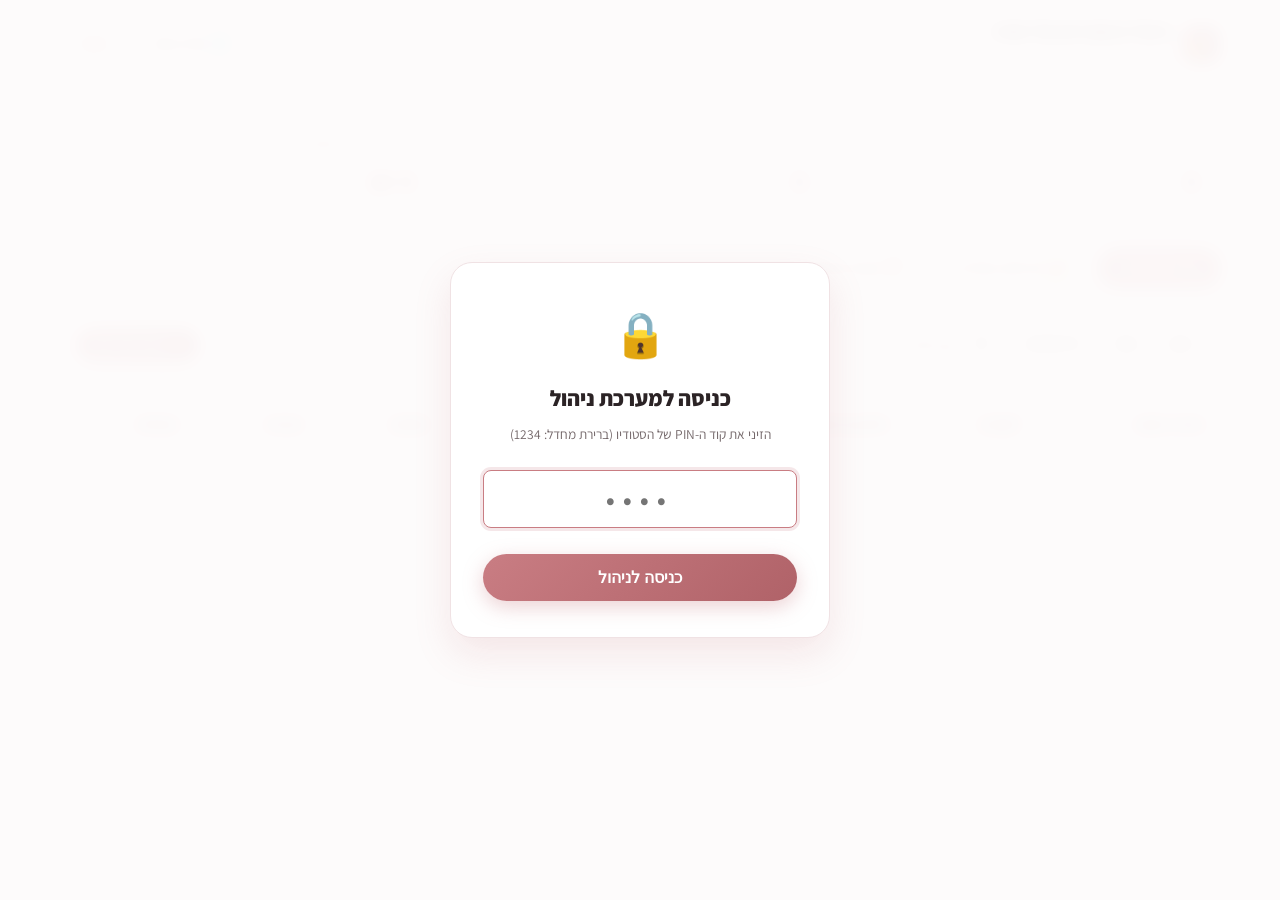
==== static/admin.html @ 30f77586 "Initial commit - Stav Nails booking website" ====
<!DOCTYPE html>
<html lang="he" dir="rtl">
<head>
  <meta charset="UTF-8">
  <meta name="viewport" content="width=device-width, initial-scale=1.0">
  <title>ניהול סטודיו | מערכת זימון תורים</title>
  <link rel="preconnect" href="https://fonts.googleapis.com">
  <link rel="preconnect" href="https://fonts.gstatic.com" crossorigin>
  <link href="https://fonts.googleapis.com/css2?family=Assistant:wght@300;400;600;700;800&display=swap" rel="stylesheet">
  <link rel="stylesheet" href="/static/styles.css">
  <style>
    body {
      background: #f8f6f7;
    }
    .admin-header {
      background: #ffffff;
      border-bottom: 1px solid var(--border);
      padding: 16px 0;
      position: sticky;
      top: 0;
      z-index: 90;
    }
    .admin-nav {
      display: flex;
      align-items: center;
      justify-content: space-between;
    }
    .admin-tabs {
      display: flex;
      gap: 10px;
      margin: 24px 0 20px;
      overflow-x: auto;
      padding-bottom: 4px;
    }
    .admin-tab-btn {
      background: white;
      border: 1px solid var(--border);
      padding: 10px 20px;
      border-radius: var(--radius-full);
      font-size: 14px;
      font-weight: 700;
      color: var(--text-muted);
      cursor: pointer;
      display: flex;
      align-items: center;
      gap: 8px;
      transition: var(--transition);
      white-space: nowrap;
    }
    .admin-tab-btn:hover {
      border-color: var(--primary);
      color: var(--primary-dark);
    }
    .admin-tab-btn.active {
      background: var(--primary);
      border-color: var(--primary);
      color: white;
      box-shadow: 0 4px 12px rgba(201, 125, 131, 0.3);
    }
    .stat-cards-grid {
      display: grid;
      grid-template-columns: repeat(auto-fit, minmax(200px, 1fr));
      gap: 16px;
      margin-bottom: 24px;
    }
    .stat-card {
      background: white;
      border: 1px solid var(--border);
      border-radius: var(--radius-md);
      padding: 20px;
      box-shadow: var(--shadow-sm);
    }
    .stat-val {
      font-size: 28px;
      font-weight: 800;
      color: var(--primary-dark);
      margin-top: 4px;
    }
    .stat-lbl {
      font-size: 13px;
      color: var(--text-muted);
      font-weight: 600;
    }
    /* Filter Bar */
    .filter-bar {
      background: white;
      border: 1px solid var(--border);
      border-radius: var(--radius-md);
      padding: 16px;
      margin-bottom: 20px;
      display: flex;
      gap: 12px;
      flex-wrap: wrap;
      align-items: center;
      justify-content: space-between;
    }
    .filter-group {
      display: flex;
      gap: 8px;
      align-items: center;
      flex-wrap: wrap;
    }
    .appts-table-wrap {
      background: white;
      border: 1px solid var(--border);
      border-radius: var(--radius-md);
      overflow-x: auto;
      box-shadow: var(--shadow-sm);
    }
    table {
      width: 100%;
      border-collapse: collapse;
      text-align: right;
      font-size: 14px;
    }
    th {
      background: var(--primary-subtle);
      padding: 14px 16px;
      font-weight: 700;
      color: var(--text-main);
      border-bottom: 1px solid var(--border);
    }
    td {
      padding: 14px 16px;
      border-bottom: 1px solid var(--border);
      vertical-align: middle;
    }
    tr:hover td {
      background: #fffcfd;
    }
    .status-badge {
      display: inline-block;
      padding: 4px 10px;
      border-radius: var(--radius-full);
      font-size: 12px;
      font-weight: 700;
    }
    .status-confirmed { background: #e8f7ee; color: #2a9d8f; }
    .status-completed { background: #e0f2fe; color: #0284c7; }
    .status-cancelled { background: #fee2e2; color: #dc2626; }
    .status-no_show { background: #fef3c7; color: #d97706; }

    /* Action buttons in table */
    .btn-action-sm {
      padding: 5px 10px;
      border-radius: var(--radius-sm);
      font-size: 12px;
      font-weight: 600;
      border: 1px solid var(--border);
      background: white;
      cursor: pointer;
      margin-left: 4px;
      transition: var(--transition);
      display: inline-flex;
      align-items: center;
      gap: 4px;
    }
    .btn-action-sm:hover {
      background: var(--primary-subtle);
      border-color: var(--primary);
    }
    .btn-wa-sm {
      background: #e6f9ed;
      color: #128c7e;
      border-color: #a7f3d0;
      text-decoration: none;
    }
    .btn-wa-sm:hover {
      background: #25d366;
      color: white;
    }

    /* Auth lock screen */
    .auth-overlay {
      position: fixed;
      inset: 0;
      background: rgba(253, 251, 251, 0.96);
      backdrop-filter: blur(8px);
      display: flex;
      align-items: center;
      justify-content: center;
      z-index: 999;
    }
    .auth-box {
      background: white;
      border: 1px solid var(--border);
      box-shadow: var(--shadow-lg);
      border-radius: var(--radius-lg);
      padding: 36px 32px;
      width: 100%;
      max-width: 380px;
      text-align: center;
    }
    .pin-input {
      letter-spacing: 8px;
      text-align: center;
      font-size: 24px;
      font-weight: 800;
    }

    /* Tab panels */
    .tab-view {
      display: none;
    }
    .tab-view.active {
      display: block;
    }
  </style>
</head>
<body>

  <!-- Admin Login Overlay -->
  <div id="authOverlay" class="auth-overlay">
    <div class="auth-box">
      <div style="font-size: 44px; margin-bottom: 12px;">🔒</div>
      <h2 style="font-size: 22px; font-weight: 800; margin-bottom: 8px;">כניסה למערכת ניהול</h2>
      <p style="color: var(--text-muted); font-size: 13.5px; margin-bottom: 24px;">
        הזיני את קוד ה-PIN של הסטודיו (ברירת מחדל: 1234)
      </p>
      <form onsubmit="handleAdminLogin(event)">
        <div class="form-group">
          <input type="password" id="adminPinInput" class="form-input pin-input" maxlength="8" placeholder="••••" required autofocus>
        </div>
        <button type="submit" class="btn-primary" style="width: 100%; justify-content: center; margin-top: 10px;">
          כניסה לניהול
        </button>
      </form>
    </div>
  </div>

  <!-- Admin Header -->
  <header class="admin-header">
    <div class="container admin-nav">
      <div style="display: flex; align-items: center; gap: 12px;">
        <a href="/" style="text-decoration: none;" title="מעבר לאתר הראשי">
          <div class="brand-icon">💅</div>
        </a>
        <div>
          <h1 style="font-size: 19px; font-weight: 800;" id="adminSalonTitle">ניהול ציפורניים של סתיו</h1>
          <span style="font-size: 12px; color: var(--primary); font-weight: 700;">מערכת ניהול תורים והגדרות</span>
        </div>
      </div>
      <div style="display: flex; gap: 10px; align-items: center;">
        <a href="/" class="btn-secondary" style="padding: 8px 16px; font-size: 13px;">
          🌐 צפייה באתר
        </a>
        <button onclick="logoutAdmin()" class="btn-action-sm" style="color: #dc2626; border-color: #fecaca; padding: 8px 14px;">
          יציאה
        </button>
      </div>
    </div>
  </header>

  <main class="container" style="padding-bottom: 80px;">

    <!-- Summary Statistics -->
    <div class="stat-cards-grid" style="margin-top: 24px;">
      <div class="stat-card">
        <div class="stat-lbl">תורים להיום</div>
        <div class="stat-val" id="statTodayCount">0</div>
      </div>
      <div class="stat-card">
        <div class="stat-lbl">סה״כ תורים החודש</div>
        <div class="stat-val" id="statMonthCount">0</div>
      </div>
      <div class="stat-card">
        <div class="stat-lbl">הכנסה חודשית משוערת</div>
        <div class="stat-val" id="statMonthRevenue">0 ₪</div>
      </div>
    </div>

    <!-- Navigation Tabs -->
    <div class="admin-tabs">
      <button class="admin-tab-btn active" onclick="switchAdminTab('appts', this)">
        📅 יומן תורים
      </button>
      <button class="admin-tab-btn" onclick="switchAdminTab('services', this)">
        💅 שירותים ומחירון
      </button>
      <button class="admin-tab-btn" onclick="switchAdminTab('hours', this)">
        ⏰ שעות פעילות
      </button>
      <button class="admin-tab-btn" onclick="switchAdminTab('reviews', this)">
        💬 חוות דעת (ביקורות)
      </button>
      <button class="admin-tab-btn" onclick="switchAdminTab('settings', this)">
        ⚙️ הגדרות סטודיו
      </button>
    </div>

    <!-- TAB 1: Appointments -->
    <section id="tabViewAppts" class="tab-view active">
      <div class="filter-bar">
        <div class="filter-group">
          <button class="btn-action-sm" onclick="filterDateShortcut('today')">היום</button>
          <button class="btn-action-sm" onclick="filterDateShortcut('tomorrow')">מחר</button>
          <button class="btn-action-sm" onclick="filterDateShortcut('all')">כל התורים</button>
          <input type="date" id="filterDateInput" class="form-input" style="width: auto; padding: 6px 12px; font-size: 13px;" onchange="loadAppointments()">
          <select id="filterStatusSelect" class="form-input" style="width: auto; padding: 6px 12px; font-size: 13px;" onchange="loadAppointments()">
            <option value="all">כל הסטטוסים</option>
            <option value="confirmed">מאושר</option>
            <option value="completed">הושלם</option>
            <option value="cancelled">מבוטל</option>
            <option value="no_show">לא הגיעה</option>
          </select>
        </div>
        <div class="filter-group">
          <input type="text" id="searchClientInput" placeholder="חיפוש לפי שם / טלפון..." class="form-input" style="width: 200px; padding: 6px 12px; font-size: 13px;" oninput="loadAppointments()">
          <button class="btn-primary" onclick="openManualBookingModal()" style="padding: 8px 18px; font-size: 13px;">
            + הוסף תור ידני
          </button>
        </div>
      </div>

      <div class="appts-table-wrap">
        <table>
          <thead>
            <tr>
              <th>תאריך ושעה</th>
              <th>לקוח/ה</th>
              <th>טלפון & וואטסאפ</th>
              <th>טיפול</th>
              <th>מחיר</th>
              <th>סטטוס</th>
              <th>הערות</th>
              <th>פעולות</th>
            </tr>
          </thead>
          <tbody id="apptsTableBody">
            <!-- Injected by admin.js -->
          </tbody>
        </table>
        <div id="noApptsMsg" style="display: none; text-align: center; padding: 40px; color: var(--text-muted);">
          לא נמצאו תורים לפי הסינון הנוכחי.
        </div>
      </div>
    </section>

    <!-- TAB 2: Services Management -->
    <section id="tabViewServices" class="tab-view">
      <div style="display: flex; justify-content: space-between; align-items: center; margin-bottom: 20px;">
        <h2 style="font-size: 20px; font-weight: 800;">שירותים, טיפולים ומחירים</h2>
        <button class="btn-primary" onclick="openNewServiceModal()" style="padding: 8px 18px; font-size: 13px;">
          + הוסף טיפול חדש
        </button>
      </div>

      <div class="appts-table-wrap">
        <table>
          <thead>
            <tr>
              <th>שם טיפול (עברית)</th>
              <th>קטגוריה</th>
              <th>משך (דקות)</th>
              <th>מחיר (₪)</th>
              <th>תגית</th>
              <th>פעולות</th>
            </tr>
          </thead>
          <tbody id="adminServicesTableBody">
            <!-- Injected by admin.js -->
          </tbody>
        </table>
      </div>
    </section>

    <!-- TAB 3: Business Hours -->
    <section id="tabViewHours" class="tab-view">
      <div style="background: white; border: 1px solid var(--border); border-radius: var(--radius-md); padding: 24px; max-width: 800px;">
        <h2 style="font-size: 20px; font-weight: 800; margin-bottom: 8px;">הגדרת ימי ושעות פעילות</h2>
        <p style="color: var(--text-muted); font-size: 13.5px; margin-bottom: 24px;">
          המערכת תאפשר ללקוחות להזמין תורים אך ורק בטווח השעות הפנויות שהגדרת כאן.
        </p>
        <div id="hoursFormContainer">
          <!-- Injected by admin.js -->
        </div>
        <button class="btn-primary" onclick="saveBusinessHours()" style="margin-top: 20px;">
          💾 שמירת שעות פעילות
        </button>
      </div>
    </section>

    <!-- TAB 4: Client Reviews -->
    <section id="tabViewReviews" class="tab-view">
      <div style="display: flex; justify-content: space-between; align-items: center; margin-bottom: 20px;">
        <div>
          <h2 style="font-size: 20px; font-weight: 800;">חוות דעת (ביקורות)</h2>
          <p style="color: var(--text-muted); font-size: 13.5px;">חוות דעת אותנטיות שנכתבו על ידי לקוחות באתר</p>
        </div>
      </div>

      <div class="appts-table-wrap">
        <table>
          <thead>
            <tr>
              <th style="width: 110px;">תאריך</th>
              <th style="width: 140px;">שם לקוח/ה</th>
              <th style="width: 120px;">דירוג</th>
              <th>חוות דעת</th>
              <th style="width: 90px;">פעולות</th>
            </tr>
          </thead>
          <tbody id="adminReviewsTableBody">
            <!-- Injected by admin.js -->
          </tbody>
        </table>
        <div id="noAdminReviewsMsg" style="display: none; text-align: center; padding: 40px; color: var(--text-muted);">
          טרם נכתבו חוות דעת באתר.
        </div>
      </div>
    </section>

    <!-- TAB 5: Studio Settings -->
    <section id="tabViewSettings" class="tab-view">
      <div style="background: white; border: 1px solid var(--border); border-radius: var(--radius-md); padding: 24px; max-width: 680px;">
        <h2 style="font-size: 20px; font-weight: 800; margin-bottom: 18px;">פרטי הסטודיו והגדרות מערכת</h2>
        <form onsubmit="saveSalonSettings(event)">
          <div class="form-group">
            <label class="form-label">שם הסטודיו (עברית)</label>
            <input type="text" id="settingNameHe" class="form-input" required>
          </div>
          <div class="form-group">
            <label class="form-label">שם הסטודיו (אנגלית)</label>
            <input type="text" id="settingNameEn" class="form-input" required>
          </div>
          <div class="form-group">
            <label class="form-label">מספר טלפון לבירורים</label>
            <input type="text" id="settingPhone" class="form-input" required>
          </div>
          <div class="form-group">
            <label class="form-label">מספר וואטסאפ להודעות (כולל קידומת 972, לדוגמה: 972501234567)</label>
            <input type="text" id="settingWa" class="form-input" required>
          </div>
          <div class="form-group">
            <label class="form-label">כתובת הסטודיו</label>
            <input type="text" id="settingAddress" class="form-input" required>
          </div>
          <div class="form-group">
            <label class="form-label">קוד PIN לניהול (ברירת מחדל: 1234)</label>
            <input type="text" id="settingPin" class="form-input" required>
          </div>
          <div class="form-group">
            <label class="form-label">מדיניות ביטולים והערות לקוח</label>
            <textarea id="settingPolicy" class="form-input" rows="3"></textarea>
          </div>
          <button type="submit" class="btn-primary" style="margin-top: 10px;">
            💾 שמור שינויים
          </button>
        </form>
      </div>
    </section>

  </main>

  <!-- Service Edit / Add Modal -->
  <div id="serviceModal" class="modal-overlay">
    <div class="modal-content" style="max-width: 520px;">
      <div class="modal-header">
        <h3 class="modal-title" id="serviceModalTitle">עריכת טיפול</h3>
        <button class="btn-close" onclick="closeServiceModal()">✕</button>
      </div>
      <div class="modal-body">
        <form onsubmit="saveServiceForm(event)">
          <input type="hidden" id="editServiceId">
          <div class="form-group">
            <label class="form-label">שם הטיפול (עברית) *</label>
            <input type="text" id="srvNameHe" class="form-input" required>
          </div>
          <div class="form-group">
            <label class="form-label">שם הטיפול (אנגלית)</label>
            <input type="text" id="srvNameEn" class="form-input">
          </div>
          <div class="form-group">
            <label class="form-label">קטגוריה *</label>
            <select id="srvCategory" class="form-input">
              <option value="gel">לק ג'ל ומניקור (gel)</option>
              <option value="extensions">בנייה ומילוי (extensions)</option>
              <option value="pedicure">פדיקור (pedicure)</option>
              <option value="art">נייל ארט ותוספות (art)</option>
              <option value="care">הסרה וטיפוח (care)</option>
            </select>
          </div>
          <div style="display: grid; grid-template-columns: 1fr 1fr; gap: 12px;">
            <div class="form-group">
              <label class="form-label">משך הטיפול (דקות) *</label>
              <input type="number" id="srvDuration" class="form-input" required min="10" step="5" value="60">
            </div>
            <div class="form-group">
              <label class="form-label">מחיר (₪) *</label>
              <input type="number" id="srvPrice" class="form-input" required min="0" step="5" value="140">
            </div>
          </div>
          <div class="form-group">
            <label class="form-label">תיאור הטיפול</label>
            <textarea id="srvDescHe" class="form-input" rows="2"></textarea>
          </div>
          <div class="form-group">
            <label class="form-label">תגית מיוחדת (למשל: הכי פופולרי ✨)</label>
            <input type="text" id="srvBadgeHe" class="form-input">
          </div>
          <div style="display: flex; justify-content: flex-end; gap: 10px; margin-top: 16px;">
            <button type="button" class="btn-secondary" onclick="closeServiceModal()">ביטול</button>
            <button type="submit" class="btn-primary">שמירה</button>
          </div>
        </form>
      </div>
    </div>
  </div>

  <!-- Manual Booking Modal -->
  <div id="manualBookingModal" class="modal-overlay">
    <div class="modal-content" style="max-width: 520px;">
      <div class="modal-header">
        <h3 class="modal-title">הוספת תור ידני (טלפוני / ווק-אין)</h3>
        <button class="btn-close" onclick="closeManualBookingModal()">✕</button>
      </div>
      <div class="modal-body">
        <form onsubmit="handleManualBookingSubmit(event)">
          <div class="form-group">
            <label class="form-label">שם הלקוח/ה *</label>
            <input type="text" id="manualName" class="form-input" required>
          </div>
          <div class="form-group">
            <label class="form-label">מספר טלפון *</label>
            <input type="tel" id="manualPhone" class="form-input" required>
          </div>
          <div class="form-group">
            <label class="form-label">טיפול *</label>
            <select id="manualServiceSelect" class="form-input" required>
              <!-- Populated by JS -->
            </select>
          </div>
          <div style="display: grid; grid-template-columns: 1fr 1fr; gap: 12px;">
            <div class="form-group">
              <label class="form-label">תאריך *</label>
              <input type="date" id="manualDate" class="form-input" required>
            </div>
            <div class="form-group">
              <label class="form-label">שעת התחלה *</label>
              <input type="time" id="manualStartTime" class="form-input" required value="10:00">
            </div>
          </div>
          <div class="form-group">
            <label class="form-label">הערות</label>
            <textarea id="manualNotes" class="form-input" rows="2" placeholder="למשל: תור טלפוני"></textarea>
          </div>
          <div style="display: flex; justify-content: flex-end; gap: 10px; margin-top: 16px;">
            <button type="button" class="btn-secondary" onclick="closeManualBookingModal()">ביטול</button>
            <button type="submit" class="btn-primary">הוספת תור</button>
          </div>
        </form>
      </div>
    </div>
  </div>

  <script src="/static/admin.js"></script>
</body>
</html>
---- static/styles.css ----
:root {
  --primary: #c97d83;
  --primary-dark: #b06268;
  --primary-light: #fbebee;
  --primary-subtle: #fff5f6;
  --gold: #d4af37;
  --gold-light: #f7eed7;
  --text-main: #2b2325;
  --text-muted: #74686a;
  --text-light: #9e8e91;
  --bg-main: #fdfbfb;
  --bg-card: #ffffff;
  --border: #f0e2e4;
  --border-focus: #c97d83;
  --shadow-sm: 0 2px 8px rgba(199, 125, 131, 0.08);
  --shadow-md: 0 8px 24px rgba(199, 125, 131, 0.12);
  --shadow-lg: 0 16px 36px rgba(199, 125, 131, 0.16);
  --radius-sm: 8px;
  --radius-md: 14px;
  --radius-lg: 22px;
  --radius-full: 9999px;
  --font-heading: 'Playfair Display', 'Assistant', serif, -apple-system, sans-serif;
  --font-body: 'Assistant', -apple-system, BlinkMacSystemFont, "Segoe UI", Roboto, sans-serif;
  --transition: all 0.25s cubic-bezier(0.16, 1, 0.3, 1);
}

* {
  box-sizing: border-box;
  margin: 0;
  padding: 0;
}

body {
  font-family: var(--font-body);
  background-color: var(--bg-main);
  color: var(--text-main);
  line-height: 1.6;
  min-height: 100vh;
  -webkit-font-smoothing: antialiased;
}

/* RTL / LTR Helpers */
[dir="rtl"] {
  direction: rtl;
  text-align: right;
}
[dir="ltr"] {
  direction: ltr;
  text-align: left;
}

/* Container */
.container {
  max-width: 1200px;
  margin: 0 auto;
  padding: 0 20px;
}

/* Navbar */
.navbar {
  background: rgba(255, 255, 255, 0.92);
  backdrop-filter: blur(12px);
  position: sticky;
  top: 0;
  z-index: 100;
  border-bottom: 1px solid var(--border);
  padding: 14px 0;
}

.nav-content {
  display: flex;
  align-items: center;
  justify-content: space-between;
}

.brand {
  display: flex;
  align-items: center;
  gap: 10px;
  text-decoration: none;
  color: var(--text-main);
}

.brand-icon {
  width: 38px;
  height: 38px;
  background: linear-gradient(135deg, var(--primary), var(--primary-dark));
  color: #fff;
  border-radius: 12px;
  display: flex;
  align-items: center;
  justify-content: center;
  font-size: 20px;
  box-shadow: 0 4px 12px rgba(201, 125, 131, 0.3);
}

.brand-name {
  font-size: 20px;
  font-weight: 700;
  letter-spacing: -0.3px;
}

.brand-tagline {
  font-size: 11px;
  color: var(--primary);
  font-weight: 600;
  text-transform: uppercase;
  letter-spacing: 0.5px;
}

.nav-actions {
  display: flex;
  align-items: center;
  gap: 12px;
}

.btn-lang {
  background: var(--primary-subtle);
  color: var(--primary-dark);
  border: 1px solid var(--border);
  padding: 6px 14px;
  border-radius: var(--radius-full);
  font-size: 13px;
  font-weight: 600;
  cursor: pointer;
  transition: var(--transition);
  display: flex;
  align-items: center;
  gap: 6px;
}

.btn-lang:hover {
  background: var(--primary-light);
}

.btn-admin-link {
  text-decoration: none;
  color: var(--text-muted);
  font-size: 13px;
  font-weight: 500;
  padding: 6px 12px;
  border-radius: var(--radius-full);
  transition: var(--transition);
}

.btn-admin-link:hover {
  color: var(--primary-dark);
  background: var(--primary-subtle);
}

/* Hero Section */
.hero {
  padding: 50px 0 60px;
  position: relative;
  overflow: hidden;
}

.hero-bg-accent {
  position: absolute;
  top: -150px;
  left: 50%;
  transform: translateX(-50%);
  width: 600px;
  height: 600px;
  background: radial-gradient(circle, rgba(251, 235, 238, 0.8) 0%, rgba(253, 251, 251, 0) 70%);
  z-index: -1;
  pointer-events: none;
}

.hero-inner {
  display: grid;
  grid-template-columns: 1.2fr 0.8fr;
  gap: 40px;
  align-items: center;
}

@media (max-width: 860px) {
  .hero-inner {
    grid-template-columns: 1fr;
    text-align: center;
  }
}

.hero-tag {
  display: inline-flex;
  align-items: center;
  gap: 8px;
  background: var(--primary-light);
  color: var(--primary-dark);
  padding: 6px 16px;
  border-radius: var(--radius-full);
  font-size: 13px;
  font-weight: 700;
  margin-bottom: 18px;
}

.hero-title {
  font-size: 42px;
  font-weight: 800;
  line-height: 1.2;
  color: var(--text-main);
  margin-bottom: 16px;
}

.hero-title span {
  background: linear-gradient(135deg, var(--primary-dark), #e07a5f);
  -webkit-background-clip: text;
  -webkit-text-fill-color: transparent;
}

.hero-desc {
  font-size: 17px;
  color: var(--text-muted);
  margin-bottom: 28px;
  max-width: 520px;
}

@media (max-width: 860px) {
  .hero-desc {
    margin: 0 auto 28px;
  }
}

.hero-cta-group {
  display: flex;
  align-items: center;
  gap: 14px;
  flex-wrap: wrap;
}

@media (max-width: 860px) {
  .hero-cta-group {
    justify-content: center;
  }
}

.btn-primary {
  background: linear-gradient(135deg, var(--primary), var(--primary-dark));
  color: white;
  border: none;
  padding: 14px 32px;
  border-radius: var(--radius-full);
  font-size: 16px;
  font-weight: 700;
  cursor: pointer;
  box-shadow: 0 6px 20px rgba(201, 125, 131, 0.35);
  transition: var(--transition);
  display: inline-flex;
  align-items: center;
  gap: 10px;
  text-decoration: none;
}

.btn-primary:hover {
  transform: translateY(-2px);
  box-shadow: 0 8px 26px rgba(201, 125, 131, 0.45);
}

.btn-secondary {
  background: white;
  color: var(--text-main);
  border: 1px solid var(--border);
  padding: 14px 26px;
  border-radius: var(--radius-full);
  font-size: 15px;
  font-weight: 600;
  cursor: pointer;
  transition: var(--transition);
  text-decoration: none;
  display: inline-flex;
  align-items: center;
  gap: 8px;
}

.btn-secondary:hover {
  background: var(--primary-subtle);
  border-color: var(--primary);
  color: var(--primary-dark);
}

/* Hero Badge Cards */
.hero-visual {
  position: relative;
  display: flex;
  justify-content: center;
}

.hero-card-stack {
  position: relative;
  width: 100%;
  max-width: 360px;
}

.hero-main-card {
  background: #ffffff;
  border-radius: var(--radius-lg);
  padding: 24px;
  box-shadow: var(--shadow-lg);
  border: 1px solid var(--border);
}

.hero-rating-box {
  display: flex;
  align-items: center;
  gap: 12px;
  margin-bottom: 20px;
  padding-bottom: 16px;
  border-bottom: 1px solid var(--border);
}

.rating-stars {
  color: #ffb703;
  font-size: 18px;
  letter-spacing: 2px;
}

.rating-text {
  font-size: 14px;
  font-weight: 700;
  color: var(--text-main);
}

.hero-features-list {
  list-style: none;
  display: flex;
  flex-direction: column;
  gap: 14px;
}

.hero-feature-item {
  display: flex;
  align-items: center;
  gap: 12px;
  font-size: 14px;
  font-weight: 600;
  color: var(--text-main);
}

.feature-check {
  width: 24px;
  height: 24px;
  border-radius: 50%;
  background: var(--primary-light);
  color: var(--primary-dark);
  display: flex;
  align-items: center;
  justify-content: center;
  font-size: 13px;
  flex-shrink: 0;
}

/* Category Filter Tabs */
.services-section {
  padding: 40px 0 80px;
}

.section-header {
  text-align: center;
  margin-bottom: 36px;
}

.section-subtitle {
  font-size: 13px;
  font-weight: 700;
  color: var(--primary);
  text-transform: uppercase;
  letter-spacing: 1px;
  margin-bottom: 6px;
}

.section-title {
  font-size: 32px;
  font-weight: 800;
  color: var(--text-main);
  margin-bottom: 10px;
}

.category-tabs {
  display: flex;
  justify-content: center;
  gap: 8px;
  flex-wrap: wrap;
  margin-bottom: 34px;
}

.cat-tab {
  background: white;
  border: 1px solid var(--border);
  padding: 9px 20px;
  border-radius: var(--radius-full);
  font-size: 14px;
  font-weight: 600;
  color: var(--text-muted);
  cursor: pointer;
  transition: var(--transition);
}

.cat-tab:hover {
  border-color: var(--primary);
  color: var(--primary-dark);
}

.cat-tab.active {
  background: var(--primary);
  border-color: var(--primary);
  color: white;
  box-shadow: 0 4px 14px rgba(201, 125, 131, 0.3);
}

/* Service Grid */
.services-grid {
  display: grid;
  grid-template-columns: repeat(auto-fill, minmax(330px, 1fr));
  gap: 24px;
}

.service-card {
  background: white;
  border: 1px solid var(--border);
  border-radius: var(--radius-md);
  padding: 24px;
  transition: var(--transition);
  display: flex;
  flex-direction: column;
  position: relative;
  box-shadow: var(--shadow-sm);
}

.service-card:hover {
  transform: translateY(-4px);
  box-shadow: var(--shadow-md);
  border-color: rgba(201, 125, 131, 0.4);
}

.service-badge {
  position: absolute;
  top: 16px;
  background: var(--gold-light);
  color: #926d15;
  padding: 3px 10px;
  border-radius: var(--radius-full);
  font-size: 11px;
  font-weight: 700;
}

[dir="rtl"] .service-badge {
  left: 16px;
}
[dir="ltr"] .service-badge {
  right: 16px;
}

.service-header {
  margin-bottom: 12px;
  padding-right: 70px;
}
[dir="rtl"] .service-header {
  padding-right: 0;
  padding-left: 70px;
}

.service-name {
  font-size: 19px;
  font-weight: 700;
  color: var(--text-main);
  line-height: 1.3;
}

.service-desc {
  font-size: 13.5px;
  color: var(--text-muted);
  margin-bottom: 20px;
  flex-grow: 1;
}

.service-footer {
  display: flex;
  align-items: center;
  justify-content: space-between;
  border-top: 1px solid var(--border);
  padding-top: 16px;
}

.service-price-block {
  display: flex;
  flex-direction: column;
}

.service-price {
  font-size: 22px;
  font-weight: 800;
  color: var(--text-main);
}

.service-duration {
  font-size: 12.5px;
  color: var(--text-light);
  display: flex;
  align-items: center;
  gap: 4px;
}

.btn-book-service {
  background: var(--primary-light);
  color: var(--primary-dark);
  border: 1px solid transparent;
  padding: 8px 18px;
  border-radius: var(--radius-full);
  font-size: 13.5px;
  font-weight: 700;
  cursor: pointer;
  transition: var(--transition);
}

.btn-book-service:hover {
  background: var(--primary);
  color: white;
}

/* Modal Overlay */
.modal-overlay {
  position: fixed;
  top: 0;
  left: 0;
  right: 0;
  bottom: 0;
  background: rgba(26, 17, 19, 0.6);
  backdrop-filter: blur(4px);
  display: none;
  align-items: center;
  justify-content: center;
  z-index: 1000;
  padding: 16px;
}

.modal-overlay.active {
  display: flex;
  animation: fadeIn 0.2s ease-out;
}

@keyframes fadeIn {
  from { opacity: 0; }
  to { opacity: 1; }
}

.modal-content {
  background: white;
  width: 100%;
  max-width: 640px;
  max-height: 90vh;
  border-radius: var(--radius-lg);
  overflow-y: auto;
  box-shadow: 0 24px 48px rgba(0, 0, 0, 0.2);
  position: relative;
  display: flex;
  flex-direction: column;
}

.modal-header {
  padding: 20px 24px;
  border-bottom: 1px solid var(--border);
  display: flex;
  align-items: center;
  justify-content: space-between;
  position: sticky;
  top: 0;
  background: white;
  z-index: 10;
}

.modal-title {
  font-size: 20px;
  font-weight: 700;
}

.btn-close {
  background: none;
  border: none;
  font-size: 22px;
  color: var(--text-muted);
  cursor: pointer;
  width: 32px;
  height: 32px;
  border-radius: 50%;
  display: flex;
  align-items: center;
  justify-content: center;
  transition: var(--transition);
}

.btn-close:hover {
  background: var(--primary-light);
  color: var(--primary-dark);
}

/* Step Wizard Progress Bar */
.wizard-progress {
  display: flex;
  padding: 14px 24px;
  background: var(--primary-subtle);
  border-bottom: 1px solid var(--border);
  gap: 8px;
}

.wizard-step-indicator {
  flex: 1;
  display: flex;
  align-items: center;
  gap: 8px;
  font-size: 12px;
  font-weight: 700;
  color: var(--text-light);
}

.step-num {
  width: 24px;
  height: 24px;
  border-radius: 50%;
  background: white;
  border: 1px solid var(--border);
  display: flex;
  align-items: center;
  justify-content: center;
  font-size: 11px;
}

.wizard-step-indicator.active {
  color: var(--primary-dark);
}

.wizard-step-indicator.active .step-num {
  background: var(--primary);
  color: white;
  border-color: var(--primary);
}

.wizard-step-indicator.completed .step-num {
  background: var(--primary-dark);
  color: white;
  border-color: var(--primary-dark);
}

.modal-body {
  padding: 24px;
  flex: 1;
}

.step-panel {
  display: none;
}

.step-panel.active {
  display: block;
  animation: stepFade 0.25s ease-out;
}

@keyframes stepFade {
  from { opacity: 0; transform: translateY(6px); }
  to { opacity: 1; transform: translateY(0); }
}

/* Step 1: Services Selection */
.services-select-list {
  display: flex;
  flex-direction: column;
  gap: 10px;
  max-height: 280px;
  overflow-y: auto;
  margin-bottom: 20px;
  padding-right: 4px;
}

.select-service-item {
  display: flex;
  align-items: center;
  justify-content: space-between;
  padding: 14px 16px;
  border: 2px solid var(--border);
  border-radius: var(--radius-md);
  cursor: pointer;
  transition: var(--transition);
}

.select-service-item:hover {
  border-color: var(--primary);
  background: var(--primary-subtle);
}

.select-service-item.selected {
  border-color: var(--primary);
  background: var(--primary-light);
}

.item-left {
  display: flex;
  flex-direction: column;
}

.item-title {
  font-size: 15px;
  font-weight: 700;
  color: var(--text-main);
}

.item-meta {
  font-size: 12px;
  color: var(--text-muted);
}

.item-price {
  font-size: 16px;
  font-weight: 800;
  color: var(--primary-dark);
}

.addon-section-title {
  font-size: 14px;
  font-weight: 700;
  color: var(--text-muted);
  margin: 16px 0 10px;
}

.addons-grid {
  display: grid;
  grid-template-columns: 1fr 1fr;
  gap: 10px;
  margin-bottom: 20px;
}

@media (max-width: 500px) {
  .addons-grid {
    grid-template-columns: 1fr;
  }
}

.addon-pill {
  display: flex;
  align-items: center;
  justify-content: space-between;
  padding: 10px 14px;
  border: 1px solid var(--border);
  border-radius: var(--radius-sm);
  cursor: pointer;
  font-size: 13px;
  transition: var(--transition);
}

.addon-pill:hover {
  border-color: var(--primary);
}

.addon-pill.selected {
  background: var(--primary-light);
  border-color: var(--primary);
  font-weight: 700;
  color: var(--primary-dark);
}

/* Step 2: Date & Time Picker */
.date-picker-wrap {
  margin-bottom: 20px;
}

.date-scroll-row {
  display: flex;
  gap: 10px;
  overflow-x: auto;
  padding: 6px 2px 14px;
  scrollbar-width: thin;
}

.date-pill {
  flex: 0 0 76px;
  padding: 12px 6px;
  background: white;
  border: 2px solid var(--border);
  border-radius: var(--radius-md);
  text-align: center;
  cursor: pointer;
  transition: var(--transition);
  user-select: none;
}

.date-pill:hover:not(.disabled) {
  border-color: var(--primary);
  background: var(--primary-subtle);
}

.date-pill.selected {
  border-color: var(--primary);
  background: var(--primary);
  color: white;
  box-shadow: 0 4px 12px rgba(201, 125, 131, 0.35);
}

.date-pill.disabled {
  opacity: 0.4;
  cursor: not-allowed;
  background: #f5f5f5;
}

.date-day-name {
  font-size: 12px;
  font-weight: 600;
}

.date-day-num {
  font-size: 20px;
  font-weight: 800;
  line-height: 1.2;
}

.date-month-name {
  font-size: 11px;
  color: var(--text-light);
}

.date-pill.selected .date-month-name {
  color: rgba(255, 255, 255, 0.9);
}

.time-slots-container {
  margin-top: 16px;
}

.slots-grid {
  display: grid;
  grid-template-columns: repeat(auto-fill, minmax(88px, 1fr));
  gap: 10px;
  max-height: 220px;
  overflow-y: auto;
  padding: 4px;
}

.time-slot-btn {
  background: white;
  border: 1px solid var(--border);
  padding: 10px 6px;
  border-radius: var(--radius-sm);
  font-size: 14px;
  font-weight: 700;
  color: var(--text-main);
  cursor: pointer;
  text-align: center;
  transition: var(--transition);
}

.time-slot-btn:hover {
  border-color: var(--primary);
  color: var(--primary-dark);
  background: var(--primary-subtle);
}

.time-slot-btn.selected {
  background: var(--primary);
  border-color: var(--primary);
  color: white;
  box-shadow: 0 3px 10px rgba(201, 125, 131, 0.3);
}

.no-slots-msg {
  text-align: center;
  padding: 30px;
  color: var(--text-muted);
  font-size: 14px;
  background: var(--primary-subtle);
  border-radius: var(--radius-md);
}

/* Step 3: Client Form */
.form-group {
  margin-bottom: 16px;
}

.form-label {
  display: block;
  font-size: 13.5px;
  font-weight: 700;
  margin-bottom: 6px;
  color: var(--text-main);
}

.form-input {
  width: 100%;
  padding: 12px 14px;
  border: 1.5px solid var(--border);
  border-radius: var(--radius-sm);
  font-size: 15px;
  font-family: inherit;
  color: var(--text-main);
  transition: var(--transition);
  background: #fff;
}

.form-input:focus {
  outline: none;
  border-color: var(--border-focus);
  box-shadow: 0 0 0 3px rgba(201, 125, 131, 0.18);
}

.booking-summary-card {
  background: var(--primary-subtle);
  border: 1px solid var(--border);
  border-radius: var(--radius-md);
  padding: 16px;
  margin: 20px 0;
  display: flex;
  flex-direction: column;
  gap: 8px;
  font-size: 13.5px;
}

.summary-row {
  display: flex;
  justify-content: space-between;
  align-items: center;
}

.summary-total {
  border-top: 1px dashed var(--border);
  padding-top: 8px;
  margin-top: 4px;
  font-weight: 800;
  font-size: 16px;
  color: var(--primary-dark);
}

/* Step 4: Confirmation Screen */
.confirmation-wrap {
  text-align: center;
  padding: 20px 10px;
}

.conf-icon {
  width: 72px;
  height: 72px;
  background: #e8f7ee;
  color: #2a9d8f;
  border-radius: 50%;
  display: flex;
  align-items: center;
  justify-content: center;
  font-size: 36px;
  margin: 0 auto 18px;
}

.conf-code-badge {
  display: inline-block;
  background: var(--primary-light);
  color: var(--primary-dark);
  padding: 6px 18px;
  border-radius: var(--radius-full);
  font-size: 15px;
  font-weight: 800;
  letter-spacing: 1px;
  margin: 12px 0 20px;
}

.conf-actions {
  display: flex;
  flex-direction: column;
  gap: 12px;
  margin-top: 24px;
}

.btn-whatsapp {
  background: #25d366;
  color: white;
  border: none;
  padding: 13px 24px;
  border-radius: var(--radius-full);
  font-size: 15px;
  font-weight: 700;
  cursor: pointer;
  display: inline-flex;
  align-items: center;
  justify-content: center;
  gap: 8px;
  text-decoration: none;
  box-shadow: 0 4px 14px rgba(37, 211, 102, 0.3);
  transition: var(--transition);
}

.btn-whatsapp:hover {
  background: #20ba5a;
  transform: translateY(-2px);
}

.btn-calendar {
  background: white;
  border: 1.5px solid var(--border);
  color: var(--text-main);
  padding: 12px 24px;
  border-radius: var(--radius-full);
  font-size: 14px;
  font-weight: 700;
  cursor: pointer;
  display: inline-flex;
  align-items: center;
  justify-content: center;
  gap: 8px;
  text-decoration: none;
  transition: var(--transition);
}

.btn-calendar:hover {
  background: var(--primary-subtle);
  border-color: var(--primary);
  color: var(--primary-dark);
}

/* Modal Footer Buttons */
.modal-footer {
  padding: 16px 24px;
  border-top: 1px solid var(--border);
  display: flex;
  justify-content: space-between;
  align-items: center;
  background: white;
  position: sticky;
  bottom: 0;
}

/* Gallery & Highlights Section */
.gallery-section {
  padding: 60px 0;
  background: #ffffff;
  border-top: 1px solid var(--border);
  border-bottom: 1px solid var(--border);
}

.gallery-grid {
  display: grid;
  grid-template-columns: repeat(auto-fit, minmax(240px, 1fr));
  gap: 18px;
  margin-top: 28px;
}

.gallery-item {
  border-radius: var(--radius-md);
  overflow: hidden;
  height: 240px;
  background: #fdf2f4;
  position: relative;
  display: flex;
  flex-direction: column;
  align-items: center;
  justify-content: center;
  border: 1px solid var(--border);
  transition: var(--transition);
}

.gallery-item:hover {
  transform: scale(1.02);
}

.gallery-art {
  font-size: 48px;
  margin-bottom: 10px;
}

.gallery-label {
  font-size: 14px;
  font-weight: 700;
  color: var(--primary-dark);
}

/* Reviews */
.reviews-section {
  padding: 60px 0;
}

.reviews-grid {
  display: grid;
  grid-template-columns: repeat(auto-fit, minmax(280px, 1fr));
  gap: 20px;
  margin-top: 28px;
}

.review-card {
  background: white;
  border: 1px solid var(--border);
  border-radius: var(--radius-md);
  padding: 20px;
  box-shadow: var(--shadow-sm);
}

.review-stars {
  color: #ffb703;
  margin-bottom: 10px;
  font-size: 15px;
}

.review-text {
  font-size: 14px;
  color: var(--text-muted);
  margin-bottom: 12px;
  font-style: italic;
}

.review-author {
  font-size: 13.5px;
  font-weight: 700;
  color: var(--text-main);
}

.review-date {
  font-size: 11.5px;
  color: var(--text-light);
  margin-top: 4px;
}

/* Real Reviews Action Bar & Star Picker */
.reviews-action-bar {
  display: flex;
  justify-content: space-between;
  align-items: center;
  flex-wrap: wrap;
  gap: 16px;
  margin-bottom: 24px;
}

.reviews-summary-badge {
  display: inline-flex;
  align-items: center;
  gap: 8px;
  background: var(--gold-light);
  color: #855f08;
  padding: 6px 14px;
  border-radius: var(--radius-full);
  font-size: 13px;
  font-weight: 700;
}

.star-rating-picker {
  display: flex;
  gap: 6px;
  margin: 8px 0 16px;
  direction: ltr; /* keep 1-5 from left to right */
}

.star-btn {
  background: none;
  border: none;
  font-size: 28px;
  color: #d8cfd0;
  cursor: pointer;
  transition: transform 0.15s ease, color 0.15s ease;
  line-height: 1;
  padding: 2px;
}

.star-btn:hover,
.star-btn.active {
  color: #ffb703;
  transform: scale(1.18);
}

.empty-reviews-card {
  text-align: center;
  padding: 40px 20px;
  background: white;
  border: 1.5px dashed var(--border);
  border-radius: var(--radius-md);
  color: var(--text-muted);
  grid-column: 1 / -1;
}

/* Footer */
.site-footer {
  background: #201a1b;
  color: #d1c5c7;
  padding: 50px 0 24px;
  font-size: 14px;
}

.footer-grid {
  display: grid;
  grid-template-columns: 2fr 1fr 1fr;
  gap: 40px;
  margin-bottom: 40px;
}

@media (max-width: 768px) {
  .footer-grid {
    grid-template-columns: 1fr;
    gap: 24px;
  }
}

.footer-col-title {
  color: white;
  font-size: 16px;
  font-weight: 700;
  margin-bottom: 14px;
}

.footer-contact-item {
  display: flex;
  align-items: center;
  gap: 8px;
  margin-bottom: 10px;
  color: #d1c5c7;
  text-decoration: none;
}

.footer-bottom {
  border-top: 1px solid #362d2e;
  padding-top: 20px;
  text-align: center;
  font-size: 13px;
  color: #8f8184;
}

/* Loading spinner */
.spinner {
  display: inline-block;
  width: 20px;
  height: 20px;
  border: 3px solid rgba(255,255,255,.3);
  border-radius: 50%;
  border-top-color: #fff;
  animation: spin 0.8s ease-in-out infinite;
}

@keyframes spin {
  to { transform: rotate(360deg); }
}
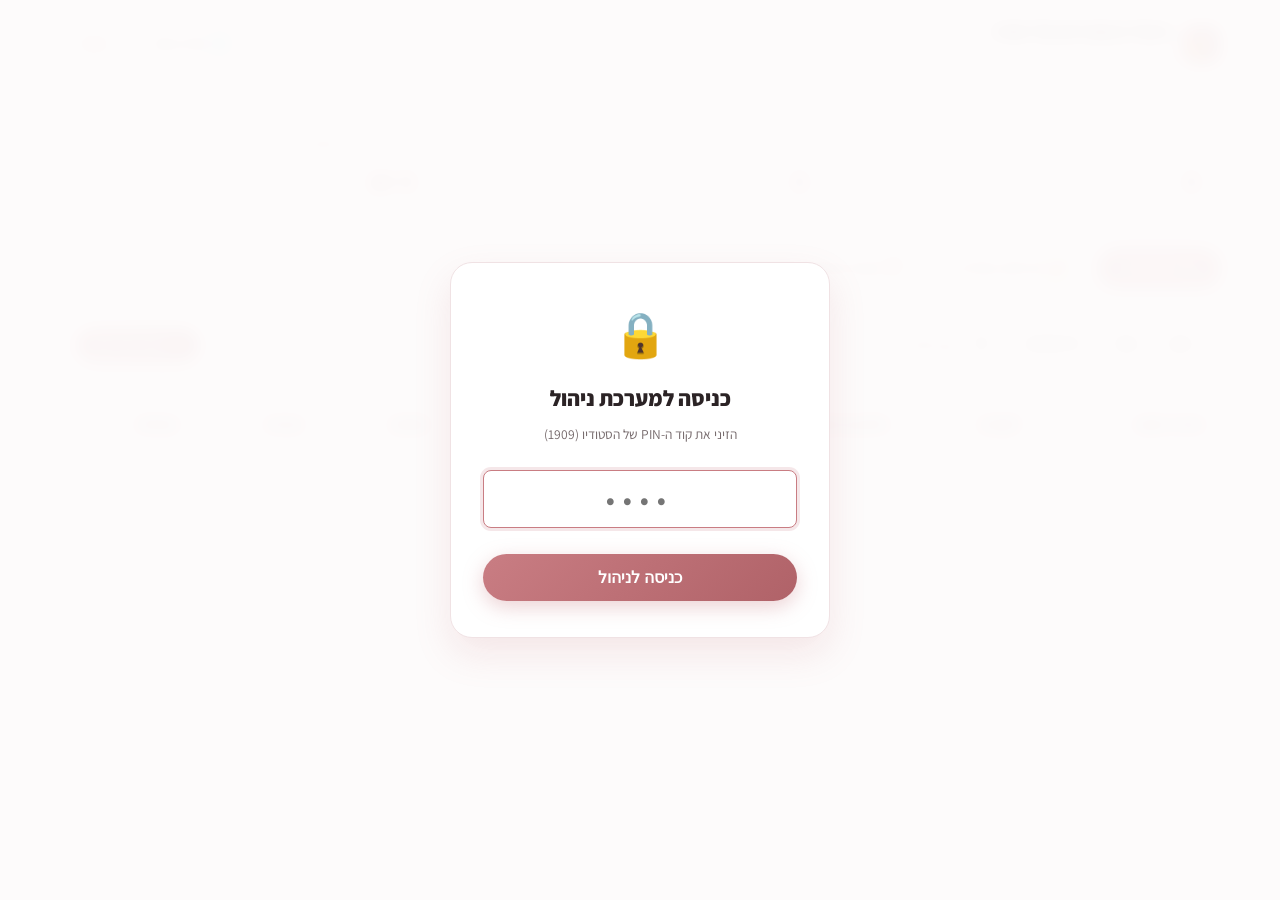
==== commit b7a87160: "Update admin PIN to 1909" ====
--- a/static/admin.html
+++ b/static/admin.html
@@ -3,11 +3,14 @@
 <head>
   <meta charset="UTF-8">
   <meta name="viewport" content="width=device-width, initial-scale=1.0">
+  <meta http-equiv="Cache-Control" content="no-cache, no-store, must-revalidate">
+  <meta http-equiv="Pragma" content="no-cache">
+  <meta http-equiv="Expires" content="0">
   <title>ניהול סטודיו | מערכת זימון תורים</title>
   <link rel="preconnect" href="https://fonts.googleapis.com">
   <link rel="preconnect" href="https://fonts.gstatic.com" crossorigin>
   <link href="https://fonts.googleapis.com/css2?family=Assistant:wght@300;400;600;700;800&display=swap" rel="stylesheet">
-  <link rel="stylesheet" href="/static/styles.css">
+  <link rel="stylesheet" href="/static/styles.css?v=20260924_6">
   <style>
     body {
       background: #f8f6f7;
@@ -135,6 +138,7 @@
       font-size: 12px;
       font-weight: 700;
     }
+    .status-pending { background: #fff7ed; color: #ea580c; border: 1px solid #fed7aa; }
     .status-confirmed { background: #e8f7ee; color: #2a9d8f; }
     .status-completed { background: #e0f2fe; color: #0284c7; }
     .status-cancelled { background: #fee2e2; color: #dc2626; }
@@ -215,7 +219,7 @@
       <div style="font-size: 44px; margin-bottom: 12px;">🔒</div>
       <h2 style="font-size: 22px; font-weight: 800; margin-bottom: 8px;">כניסה למערכת ניהול</h2>
       <p style="color: var(--text-muted); font-size: 13.5px; margin-bottom: 24px;">
-        הזיני את קוד ה-PIN של הסטודיו (ברירת מחדל: 1234)
+        הזיני את קוד ה-PIN של הסטודיו (1909)
       </p>
       <form onsubmit="handleAdminLogin(event)">
         <div class="form-group">
@@ -436,7 +440,7 @@
             <input type="text" id="settingAddress" class="form-input" required>
           </div>
           <div class="form-group">
-            <label class="form-label">קוד PIN לניהול (ברירת מחדל: 1234)</label>
+            <label class="form-label">קוד PIN לניהול</label>
             <input type="text" id="settingPin" class="form-input" required>
           </div>
           <div class="form-group">
@@ -553,6 +557,6 @@
     </div>
   </div>
 
-  <script src="/static/admin.js"></script>
+  <script src="/static/admin.js?v=20260924_6"></script>
 </body>
 </html>
--- a/static/styles.css
+++ b/static/styles.css
@@ -433,22 +433,9 @@
 }
 
 .service-badge {
-  position: absolute;
-  top: 16px;
-  background: var(--gold-light);
-  color: #926d15;
-  padding: 3px 10px;
-  border-radius: var(--radius-full);
-  font-size: 11px;
-  font-weight: 700;
-}
-
-[dir="rtl"] .service-badge {
-  left: 16px;
-}
-[dir="ltr"] .service-badge {
-  right: 16px;
-}
+  display: none;
+}
+
 
 .service-header {
   margin-bottom: 12px;
@@ -986,6 +973,31 @@
   transform: translateY(-2px);
 }
 
+.btn-email {
+  background: linear-gradient(135deg, #c97d83 0%, #a8585f 100%);
+  color: white;
+  border: none;
+  padding: 13px 24px;
+  border-radius: var(--radius-full);
+  font-size: 15px;
+  font-weight: 700;
+  cursor: pointer;
+  display: inline-flex;
+  align-items: center;
+  justify-content: center;
+  gap: 8px;
+  text-decoration: none;
+  box-shadow: 0 4px 14px rgba(201, 125, 131, 0.35);
+  transition: var(--transition);
+}
+
+.btn-email:hover {
+  background: linear-gradient(135deg, #b86c72 0%, #94464d 100%);
+  color: white;
+  transform: translateY(-2px);
+  box-shadow: 0 6px 18px rgba(201, 125, 131, 0.45);
+}
+
 .btn-calendar {
   background: white;
   border: 1.5px solid var(--border);
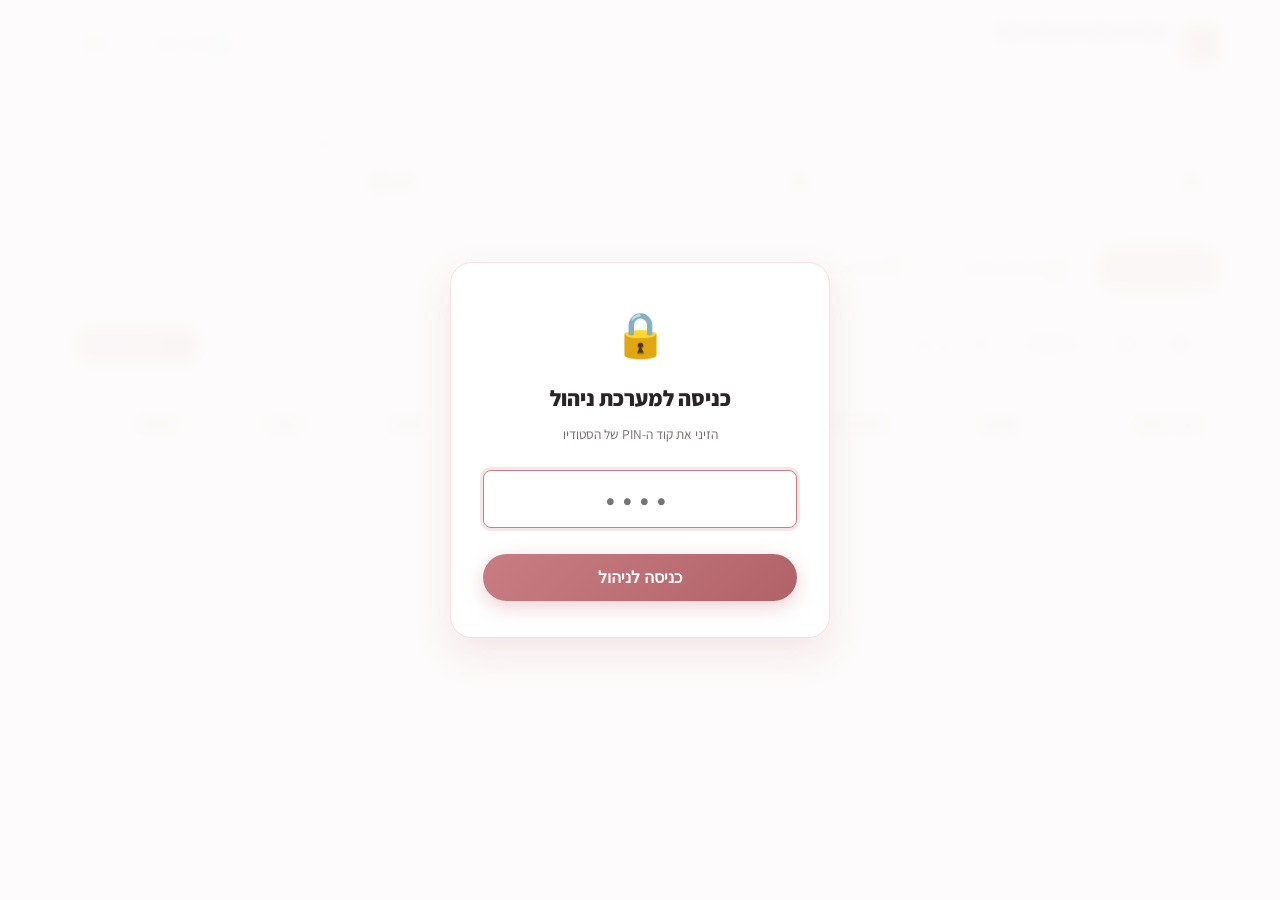
==== commit 6c302d00: "Remove PIN hint from login screen, bump cache v7" ====
--- a/static/admin.html
+++ b/static/admin.html
@@ -219,7 +219,7 @@
       <div style="font-size: 44px; margin-bottom: 12px;">🔒</div>
       <h2 style="font-size: 22px; font-weight: 800; margin-bottom: 8px;">כניסה למערכת ניהול</h2>
       <p style="color: var(--text-muted); font-size: 13.5px; margin-bottom: 24px;">
-        הזיני את קוד ה-PIN של הסטודיו (1909)
+        הזיני את קוד ה-PIN של הסטודיו
       </p>
       <form onsubmit="handleAdminLogin(event)">
         <div class="form-group">
@@ -557,6 +557,6 @@
     </div>
   </div>
 
-  <script src="/static/admin.js?v=20260924_6"></script>
+  <script src="/static/admin.js?v=20260924_7"></script>
 </body>
 </html>
